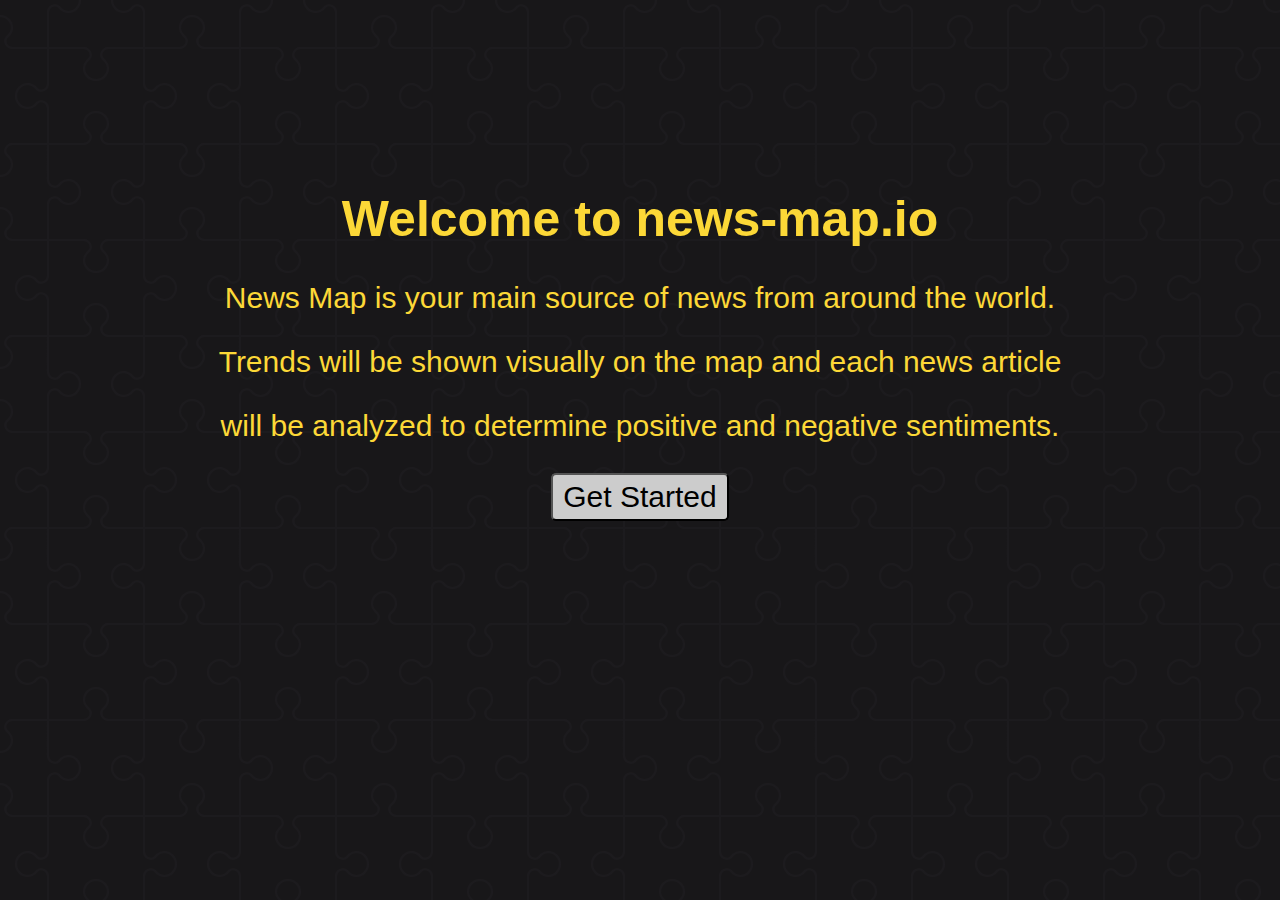
==== index.html @ 70c53b16 "Add files to repo (github.io)" ====
<!DOCTYPE html>
<html lang="en">
<head>
    <meta charset="UTF-8">
    <title>NEWS-MAP.IO</title>
    <style>
        body {
            text-align: center;
            background-color: #181719;
            color: #fcd837;
            font-family: Arial, Helvetica, sans-serif;
            background-image: url("data:image/svg+xml,%3Csvg xmlns='http://www.w3.org/2000/svg' width='192' height='192' viewBox='0 0 192 192'%3E%3Cpath fill='%23232125' fill-opacity='0.4' d='M192 15v2a11 11 0 0 0-11 11c0 1.94 1.16 4.75 2.53 6.11l2.36 2.36a6.93 6.93 0 0 1 1.22 7.56l-.43.84a8.08 8.08 0 0 1-6.66 4.13H145v35.02a6.1 6.1 0 0 0 3.03 4.87l.84.43c1.58.79 4 .4 5.24-.85l2.36-2.36a12.04 12.04 0 0 1 7.51-3.11 13 13 0 1 1 .02 26 12 12 0 0 1-7.53-3.11l-2.36-2.36a4.93 4.93 0 0 0-5.24-.85l-.84.43a6.1 6.1 0 0 0-3.03 4.87V143h35.02a8.08 8.08 0 0 1 6.66 4.13l.43.84a6.91 6.91 0 0 1-1.22 7.56l-2.36 2.36A10.06 10.06 0 0 0 181 164a11 11 0 0 0 11 11v2a13 13 0 0 1-13-13 12 12 0 0 1 3.11-7.53l2.36-2.36a4.93 4.93 0 0 0 .85-5.24l-.43-.84a6.1 6.1 0 0 0-4.87-3.03H145v35.02a8.08 8.08 0 0 1-4.13 6.66l-.84.43a6.91 6.91 0 0 1-7.56-1.22l-2.36-2.36A10.06 10.06 0 0 0 124 181a11 11 0 0 0-11 11h-2a13 13 0 0 1 13-13c2.47 0 5.79 1.37 7.53 3.11l2.36 2.36a4.94 4.94 0 0 0 5.24.85l.84-.43a6.1 6.1 0 0 0 3.03-4.87V145h-35.02a8.08 8.08 0 0 1-6.66-4.13l-.43-.84a6.91 6.91 0 0 1 1.22-7.56l2.36-2.36A10.06 10.06 0 0 0 107 124a11 11 0 0 0-22 0c0 1.94 1.16 4.75 2.53 6.11l2.36 2.36a6.93 6.93 0 0 1 1.22 7.56l-.43.84a8.08 8.08 0 0 1-6.66 4.13H49v35.02a6.1 6.1 0 0 0 3.03 4.87l.84.43c1.58.79 4 .4 5.24-.85l2.36-2.36a12.04 12.04 0 0 1 7.51-3.11A13 13 0 0 1 81 192h-2a11 11 0 0 0-11-11c-1.94 0-4.75 1.16-6.11 2.53l-2.36 2.36a6.93 6.93 0 0 1-7.56 1.22l-.84-.43a8.08 8.08 0 0 1-4.13-6.66V145H11.98a6.1 6.1 0 0 0-4.87 3.03l-.43.84c-.79 1.58-.4 4 .85 5.24l2.36 2.36a12.04 12.04 0 0 1 3.11 7.51A13 13 0 0 1 0 177v-2a11 11 0 0 0 11-11c0-1.94-1.16-4.75-2.53-6.11l-2.36-2.36a6.93 6.93 0 0 1-1.22-7.56l.43-.84a8.08 8.08 0 0 1 6.66-4.13H47v-35.02a6.1 6.1 0 0 0-3.03-4.87l-.84-.43c-1.59-.8-4-.4-5.24.85l-2.36 2.36A12 12 0 0 1 28 109a13 13 0 1 1 0-26c2.47 0 5.79 1.37 7.53 3.11l2.36 2.36a4.94 4.94 0 0 0 5.24.85l.84-.43A6.1 6.1 0 0 0 47 84.02V49H11.98a8.08 8.08 0 0 1-6.66-4.13l-.43-.84a6.91 6.91 0 0 1 1.22-7.56l2.36-2.36A10.06 10.06 0 0 0 11 28 11 11 0 0 0 0 17v-2a13 13 0 0 1 13 13c0 2.47-1.37 5.79-3.11 7.53l-2.36 2.36a4.94 4.94 0 0 0-.85 5.24l.43.84A6.1 6.1 0 0 0 11.98 47H47V11.98a8.08 8.08 0 0 1 4.13-6.66l.84-.43a6.91 6.91 0 0 1 7.56 1.22l2.36 2.36A10.06 10.06 0 0 0 68 11 11 11 0 0 0 79 0h2a13 13 0 0 1-13 13 12 12 0 0 1-7.53-3.11l-2.36-2.36a4.93 4.93 0 0 0-5.24-.85l-.84.43A6.1 6.1 0 0 0 49 11.98V47h35.02a8.08 8.08 0 0 1 6.66 4.13l.43.84a6.91 6.91 0 0 1-1.22 7.56l-2.36 2.36A10.06 10.06 0 0 0 85 68a11 11 0 0 0 22 0c0-1.94-1.16-4.75-2.53-6.11l-2.36-2.36a6.93 6.93 0 0 1-1.22-7.56l.43-.84a8.08 8.08 0 0 1 6.66-4.13H143V11.98a6.1 6.1 0 0 0-3.03-4.87l-.84-.43c-1.59-.8-4-.4-5.24.85l-2.36 2.36A12 12 0 0 1 124 13a13 13 0 0 1-13-13h2a11 11 0 0 0 11 11c1.94 0 4.75-1.16 6.11-2.53l2.36-2.36a6.93 6.93 0 0 1 7.56-1.22l.84.43a8.08 8.08 0 0 1 4.13 6.66V47h35.02a6.1 6.1 0 0 0 4.87-3.03l.43-.84c.8-1.59.4-4-.85-5.24l-2.36-2.36A12 12 0 0 1 179 28a13 13 0 0 1 13-13zM84.02 143a6.1 6.1 0 0 0 4.87-3.03l.43-.84c.8-1.59.4-4-.85-5.24l-2.36-2.36A12 12 0 0 1 83 124a13 13 0 1 1 26 0c0 2.47-1.37 5.79-3.11 7.53l-2.36 2.36a4.94 4.94 0 0 0-.85 5.24l.43.84a6.1 6.1 0 0 0 4.87 3.03H143v-35.02a8.08 8.08 0 0 1 4.13-6.66l.84-.43a6.91 6.91 0 0 1 7.56 1.22l2.36 2.36A10.06 10.06 0 0 0 164 107a11 11 0 0 0 0-22c-1.94 0-4.75 1.16-6.11 2.53l-2.36 2.36a6.93 6.93 0 0 1-7.56 1.22l-.84-.43a8.08 8.08 0 0 1-4.13-6.66V49h-35.02a6.1 6.1 0 0 0-4.87 3.03l-.43.84c-.79 1.58-.4 4 .85 5.24l2.36 2.36a12.04 12.04 0 0 1 3.11 7.51A13 13 0 1 1 83 68a12 12 0 0 1 3.11-7.53l2.36-2.36a4.93 4.93 0 0 0 .85-5.24l-.43-.84A6.1 6.1 0 0 0 84.02 49H49v35.02a8.08 8.08 0 0 1-4.13 6.66l-.84.43a6.91 6.91 0 0 1-7.56-1.22l-2.36-2.36A10.06 10.06 0 0 0 28 85a11 11 0 0 0 0 22c1.94 0 4.75-1.16 6.11-2.53l2.36-2.36a6.93 6.93 0 0 1 7.56-1.22l.84.43a8.08 8.08 0 0 1 4.13 6.66V143h35.02z'%3E%3C/path%3E%3C/svg%3E");
        }
    </style>
    <script type="text/javascript">
        function loadIt() {
            $( "#content" ).slideUp( 1000, function() {
                location.href='./map.html';
                });
        }
    </script>
</head>
<body>
<div id="content">
    <h1 style="font-size: 50px; cursor: pointer; margin-top: 15%; font-family: Arial, Helvetica, sans-serif">Welcome to <strong>news-map.io</strong></h1>
    <p style="font-size: 30px;">News Map is your main source of news from around the world.</p>
    <p style="font-size: 30px;">Trends will be shown visually on the map and each news article</p>
    <p style="font-size: 30px;">will be analyzed to determine positive and negative sentiments.</p>
    <button id="getStarted" style="font-size: 30px; border-radius: 5px; background-color: #cccccc; padding: 5px 10px;">Get Started</button>
</div>
<script src="https://code.jquery.com/jquery-3.0.0.min.js" integrity="sha256-JmvOoLtYsmqlsWxa7mDSLMwa6dZ9rrIdtrrVYRnDRH0=" crossorigin="anonymous"></script>
<script>
    $("#getStarted").click(function () {
        setTimeout(function(){
            loadIt();
        }, 500);
    });
</script>
</body>
</html>
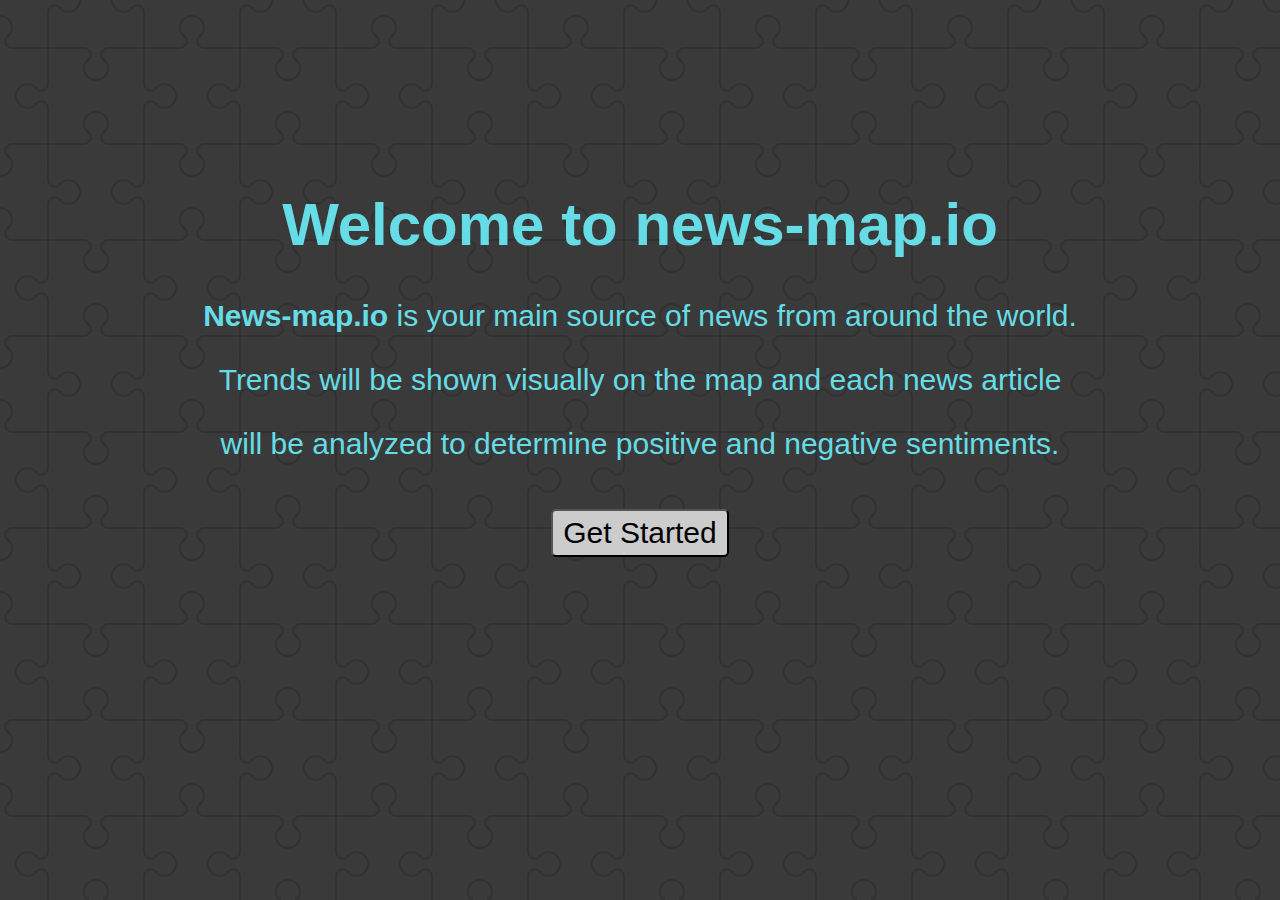
==== commit 4a2f6a73: "Final touches" ====
--- a/index.html
+++ b/index.html
@@ -3,13 +3,15 @@
 <head>
     <meta charset="UTF-8">
     <title>NEWS-MAP.IO</title>
+    <link rel="shortcut icon" type="image/png" href="favicon.png">
     <style>
         body {
             text-align: center;
             background-color: #181719;
-            color: #fcd837;
-            font-family: Arial, Helvetica, sans-serif;
+            color: #66dde6;
+            font-family: Georgia, Arial, Helvetica, sans-serif;
             background-image: url("data:image/svg+xml,%3Csvg xmlns='http://www.w3.org/2000/svg' width='192' height='192' viewBox='0 0 192 192'%3E%3Cpath fill='%23232125' fill-opacity='0.4' d='M192 15v2a11 11 0 0 0-11 11c0 1.94 1.16 4.75 2.53 6.11l2.36 2.36a6.93 6.93 0 0 1 1.22 7.56l-.43.84a8.08 8.08 0 0 1-6.66 4.13H145v35.02a6.1 6.1 0 0 0 3.03 4.87l.84.43c1.58.79 4 .4 5.24-.85l2.36-2.36a12.04 12.04 0 0 1 7.51-3.11 13 13 0 1 1 .02 26 12 12 0 0 1-7.53-3.11l-2.36-2.36a4.93 4.93 0 0 0-5.24-.85l-.84.43a6.1 6.1 0 0 0-3.03 4.87V143h35.02a8.08 8.08 0 0 1 6.66 4.13l.43.84a6.91 6.91 0 0 1-1.22 7.56l-2.36 2.36A10.06 10.06 0 0 0 181 164a11 11 0 0 0 11 11v2a13 13 0 0 1-13-13 12 12 0 0 1 3.11-7.53l2.36-2.36a4.93 4.93 0 0 0 .85-5.24l-.43-.84a6.1 6.1 0 0 0-4.87-3.03H145v35.02a8.08 8.08 0 0 1-4.13 6.66l-.84.43a6.91 6.91 0 0 1-7.56-1.22l-2.36-2.36A10.06 10.06 0 0 0 124 181a11 11 0 0 0-11 11h-2a13 13 0 0 1 13-13c2.47 0 5.79 1.37 7.53 3.11l2.36 2.36a4.94 4.94 0 0 0 5.24.85l.84-.43a6.1 6.1 0 0 0 3.03-4.87V145h-35.02a8.08 8.08 0 0 1-6.66-4.13l-.43-.84a6.91 6.91 0 0 1 1.22-7.56l2.36-2.36A10.06 10.06 0 0 0 107 124a11 11 0 0 0-22 0c0 1.94 1.16 4.75 2.53 6.11l2.36 2.36a6.93 6.93 0 0 1 1.22 7.56l-.43.84a8.08 8.08 0 0 1-6.66 4.13H49v35.02a6.1 6.1 0 0 0 3.03 4.87l.84.43c1.58.79 4 .4 5.24-.85l2.36-2.36a12.04 12.04 0 0 1 7.51-3.11A13 13 0 0 1 81 192h-2a11 11 0 0 0-11-11c-1.94 0-4.75 1.16-6.11 2.53l-2.36 2.36a6.93 6.93 0 0 1-7.56 1.22l-.84-.43a8.08 8.08 0 0 1-4.13-6.66V145H11.98a6.1 6.1 0 0 0-4.87 3.03l-.43.84c-.79 1.58-.4 4 .85 5.24l2.36 2.36a12.04 12.04 0 0 1 3.11 7.51A13 13 0 0 1 0 177v-2a11 11 0 0 0 11-11c0-1.94-1.16-4.75-2.53-6.11l-2.36-2.36a6.93 6.93 0 0 1-1.22-7.56l.43-.84a8.08 8.08 0 0 1 6.66-4.13H47v-35.02a6.1 6.1 0 0 0-3.03-4.87l-.84-.43c-1.59-.8-4-.4-5.24.85l-2.36 2.36A12 12 0 0 1 28 109a13 13 0 1 1 0-26c2.47 0 5.79 1.37 7.53 3.11l2.36 2.36a4.94 4.94 0 0 0 5.24.85l.84-.43A6.1 6.1 0 0 0 47 84.02V49H11.98a8.08 8.08 0 0 1-6.66-4.13l-.43-.84a6.91 6.91 0 0 1 1.22-7.56l2.36-2.36A10.06 10.06 0 0 0 11 28 11 11 0 0 0 0 17v-2a13 13 0 0 1 13 13c0 2.47-1.37 5.79-3.11 7.53l-2.36 2.36a4.94 4.94 0 0 0-.85 5.24l.43.84A6.1 6.1 0 0 0 11.98 47H47V11.98a8.08 8.08 0 0 1 4.13-6.66l.84-.43a6.91 6.91 0 0 1 7.56 1.22l2.36 2.36A10.06 10.06 0 0 0 68 11 11 11 0 0 0 79 0h2a13 13 0 0 1-13 13 12 12 0 0 1-7.53-3.11l-2.36-2.36a4.93 4.93 0 0 0-5.24-.85l-.84.43A6.1 6.1 0 0 0 49 11.98V47h35.02a8.08 8.08 0 0 1 6.66 4.13l.43.84a6.91 6.91 0 0 1-1.22 7.56l-2.36 2.36A10.06 10.06 0 0 0 85 68a11 11 0 0 0 22 0c0-1.94-1.16-4.75-2.53-6.11l-2.36-2.36a6.93 6.93 0 0 1-1.22-7.56l.43-.84a8.08 8.08 0 0 1 6.66-4.13H143V11.98a6.1 6.1 0 0 0-3.03-4.87l-.84-.43c-1.59-.8-4-.4-5.24.85l-2.36 2.36A12 12 0 0 1 124 13a13 13 0 0 1-13-13h2a11 11 0 0 0 11 11c1.94 0 4.75-1.16 6.11-2.53l2.36-2.36a6.93 6.93 0 0 1 7.56-1.22l.84.43a8.08 8.08 0 0 1 4.13 6.66V47h35.02a6.1 6.1 0 0 0 4.87-3.03l.43-.84c.8-1.59.4-4-.85-5.24l-2.36-2.36A12 12 0 0 1 179 28a13 13 0 0 1 13-13zM84.02 143a6.1 6.1 0 0 0 4.87-3.03l.43-.84c.8-1.59.4-4-.85-5.24l-2.36-2.36A12 12 0 0 1 83 124a13 13 0 1 1 26 0c0 2.47-1.37 5.79-3.11 7.53l-2.36 2.36a4.94 4.94 0 0 0-.85 5.24l.43.84a6.1 6.1 0 0 0 4.87 3.03H143v-35.02a8.08 8.08 0 0 1 4.13-6.66l.84-.43a6.91 6.91 0 0 1 7.56 1.22l2.36 2.36A10.06 10.06 0 0 0 164 107a11 11 0 0 0 0-22c-1.94 0-4.75 1.16-6.11 2.53l-2.36 2.36a6.93 6.93 0 0 1-7.56 1.22l-.84-.43a8.08 8.08 0 0 1-4.13-6.66V49h-35.02a6.1 6.1 0 0 0-4.87 3.03l-.43.84c-.79 1.58-.4 4 .85 5.24l2.36 2.36a12.04 12.04 0 0 1 3.11 7.51A13 13 0 1 1 83 68a12 12 0 0 1 3.11-7.53l2.36-2.36a4.93 4.93 0 0 0 .85-5.24l-.43-.84A6.1 6.1 0 0 0 84.02 49H49v35.02a8.08 8.08 0 0 1-4.13 6.66l-.84.43a6.91 6.91 0 0 1-7.56-1.22l-2.36-2.36A10.06 10.06 0 0 0 28 85a11 11 0 0 0 0 22c1.94 0 4.75-1.16 6.11-2.53l2.36-2.36a6.93 6.93 0 0 1 7.56-1.22l.84.43a8.08 8.08 0 0 1 4.13 6.66V143h35.02z'%3E%3C/path%3E%3C/svg%3E");
+            background-color: rgb(58, 58, 58);
         }
     </style>
     <script type="text/javascript">
@@ -22,10 +24,11 @@
 </head>
 <body>
 <div id="content">
-    <h1 style="font-size: 50px; cursor: pointer; margin-top: 15%; font-family: Arial, Helvetica, sans-serif">Welcome to <strong>news-map.io</strong></h1>
-    <p style="font-size: 30px;">News Map is your main source of news from around the world.</p>
+    <h1 style="font-size: 60px; cursor: pointer; margin-top: 15%; font-family: Palatino, Arial, Helvetica, sans-serif">Welcome to <strong>news-map.io</strong></h1>
+    <p style="font-size: 30px;"><strong>News-map.io</strong> is your main source of news from around the world.</p>
     <p style="font-size: 30px;">Trends will be shown visually on the map and each news article</p>
     <p style="font-size: 30px;">will be analyzed to determine positive and negative sentiments.</p>
+    <br>
     <button id="getStarted" style="font-size: 30px; border-radius: 5px; background-color: #cccccc; padding: 5px 10px;">Get Started</button>
 </div>
 <script src="https://code.jquery.com/jquery-3.0.0.min.js" integrity="sha256-JmvOoLtYsmqlsWxa7mDSLMwa6dZ9rrIdtrrVYRnDRH0=" crossorigin="anonymous"></script>
